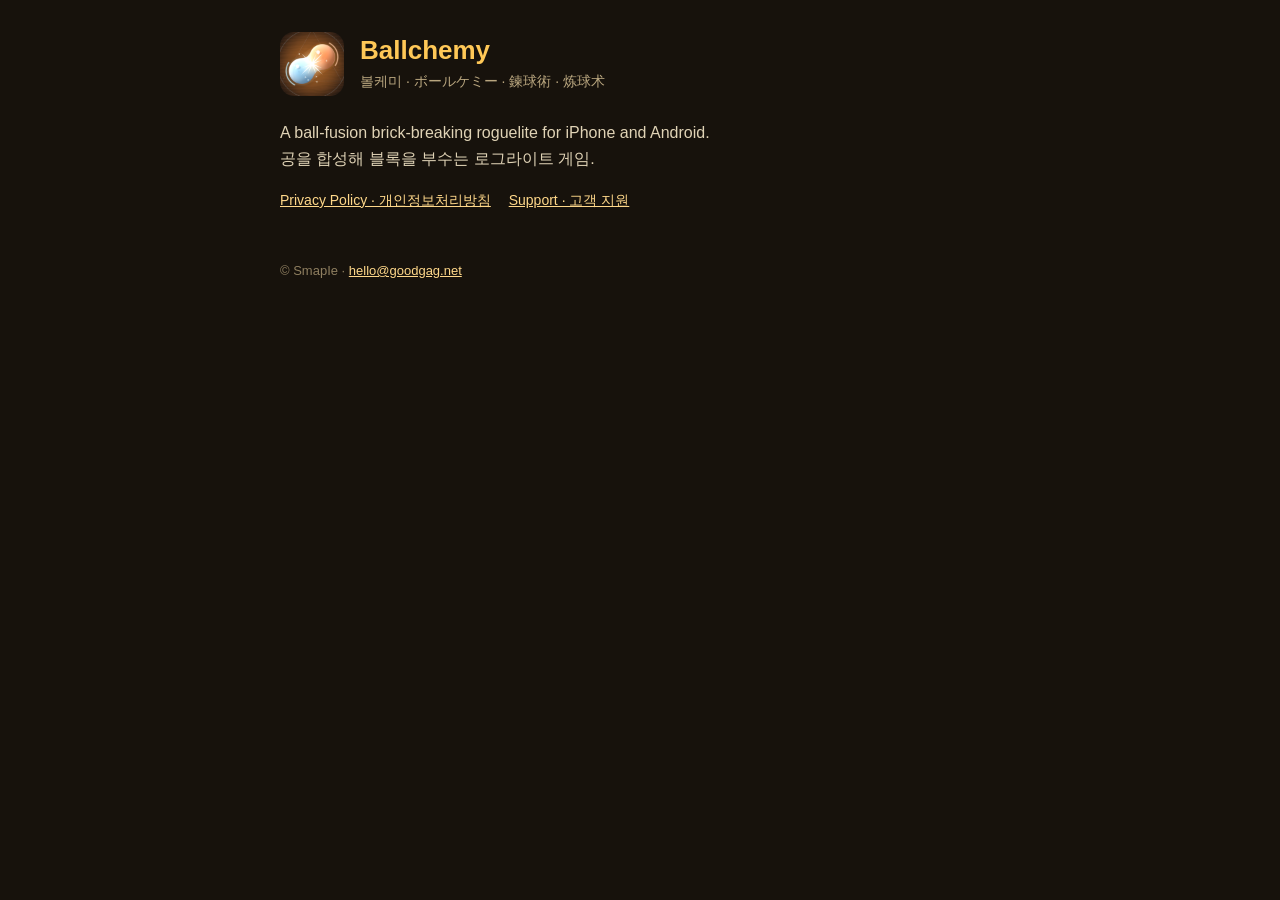
==== index.html @ ad7f4929 "feat: Ballchemy site — privacy policy and support pages (en, ko) Co-Authored-By: Claude Opus 5.5 <no" ====
<!doctype html>
<html lang="en">
<head>
<meta charset="utf-8">
<meta name="viewport" content="width=device-width,initial-scale=1">
<title>Ballchemy</title>
<link rel="icon" href="/icon.png">
<link rel="stylesheet" href="/style.css">
</head>
<body>
<main>
  <header>
    <img src="/icon.png" alt="">
    <div>
      <h1>Ballchemy</h1>
      <p class="lang">볼케미 · ボールケミー · 鍊球術 · 炼球术</p>
    </div>
  </header>
  <p>A ball-fusion brick-breaking roguelite for iPhone and Android.<br>
  공을 합성해 블록을 부수는 로그라이트 게임.</p>
  <nav>
    <a href="/privacy/">Privacy Policy · 개인정보처리방침</a>
    <a href="/support/">Support · 고객 지원</a>
  </nav>
  <footer>© SmapIe · <a href="mailto:hello@goodgag.net">hello@goodgag.net</a></footer>
</main>
</body>
</html>
---- style.css ----
:root { color-scheme: dark; }
* { box-sizing: border-box; }
body {
  margin: 0;
  background: #17120c;
  color: #eadfc8;
  font: 16px/1.65 -apple-system, BlinkMacSystemFont, "Segoe UI", "Apple SD Gothic Neo", "Noto Sans KR", "Noto Sans JP", sans-serif;
}
main { max-width: 760px; margin: 0 auto; padding: 32px 20px 64px; }
header { display: flex; align-items: center; gap: 16px; margin-bottom: 24px; }
header img { width: 64px; height: 64px; border-radius: 14px; }
h1 { color: #ffc857; font-size: 26px; margin: 0; line-height: 1.2; }
h2 { color: #ffc857; font-size: 21px; margin: 40px 0 6px; border-top: 1px solid #4a3920; padding-top: 24px; }
h3 { color: #f3d79a; font-size: 17px; margin: 22px 0 4px; }
p, li { color: #e0d3b6; }
a { color: #ffd88a; }
nav { font-size: 14px; color: #b9a67f; }
nav a { margin-right: 14px; }
.lang { font-size: 14px; margin: 4px 0 0; color: #b9a67f; }
.date { color: #b9a67f; font-size: 14px; }
footer { margin-top: 48px; font-size: 13px; color: #8f7f60; }
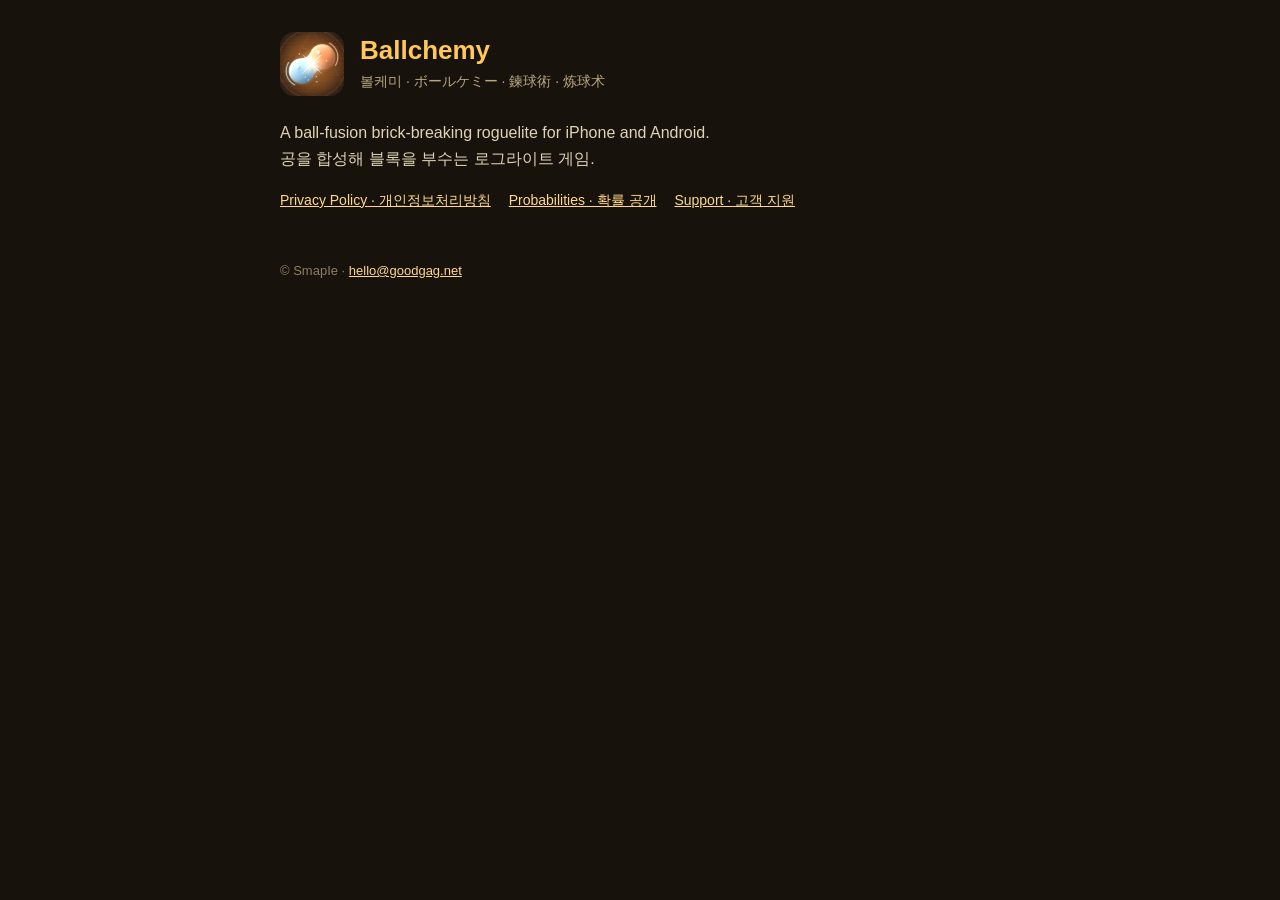
==== commit 8a5f18a0: "docs(iap): probability page (ko·en) for the paid ball and ally draws; privacy policy gains in-app pu" ====
--- a/index.html
+++ b/index.html
@@ -20,6 +20,7 @@
   공을 합성해 블록을 부수는 로그라이트 게임.</p>
   <nav>
     <a href="/privacy/">Privacy Policy · 개인정보처리방침</a>
+    <a href="/probability/">Probabilities · 확률 공개</a>
     <a href="/support/">Support · 고객 지원</a>
   </nav>
   <footer>© SmapIe · <a href="mailto:hello@goodgag.net">hello@goodgag.net</a></footer>
--- a/style.css
+++ b/style.css
@@ -19,3 +19,11 @@
 .lang { font-size: 14px; margin: 4px 0 0; color: #b9a67f; }
 .date { color: #b9a67f; font-size: 14px; }
 footer { margin-top: 48px; font-size: 13px; color: #8f7f60; }
+h4 { color: #e8c98a; font-size: 15px; margin: 16px 0 2px; }
+table { width: 100%; border-collapse: collapse; margin: 8px 0; font-size: 14px; }
+th, td { border-bottom: 1px solid #3a2c18; padding: 6px 6px; text-align: left; vertical-align: top; }
+th { color: #f3d79a; font-weight: 600; white-space: nowrap; }
+td.n { white-space: nowrap; text-align: right; font-variant-numeric: tabular-nums; }
+.c { color: #8f7f60; }
+.small { font-size: 14px; color: #b9a67f; }
+td:first-child, th:first-child { white-space: nowrap; }
